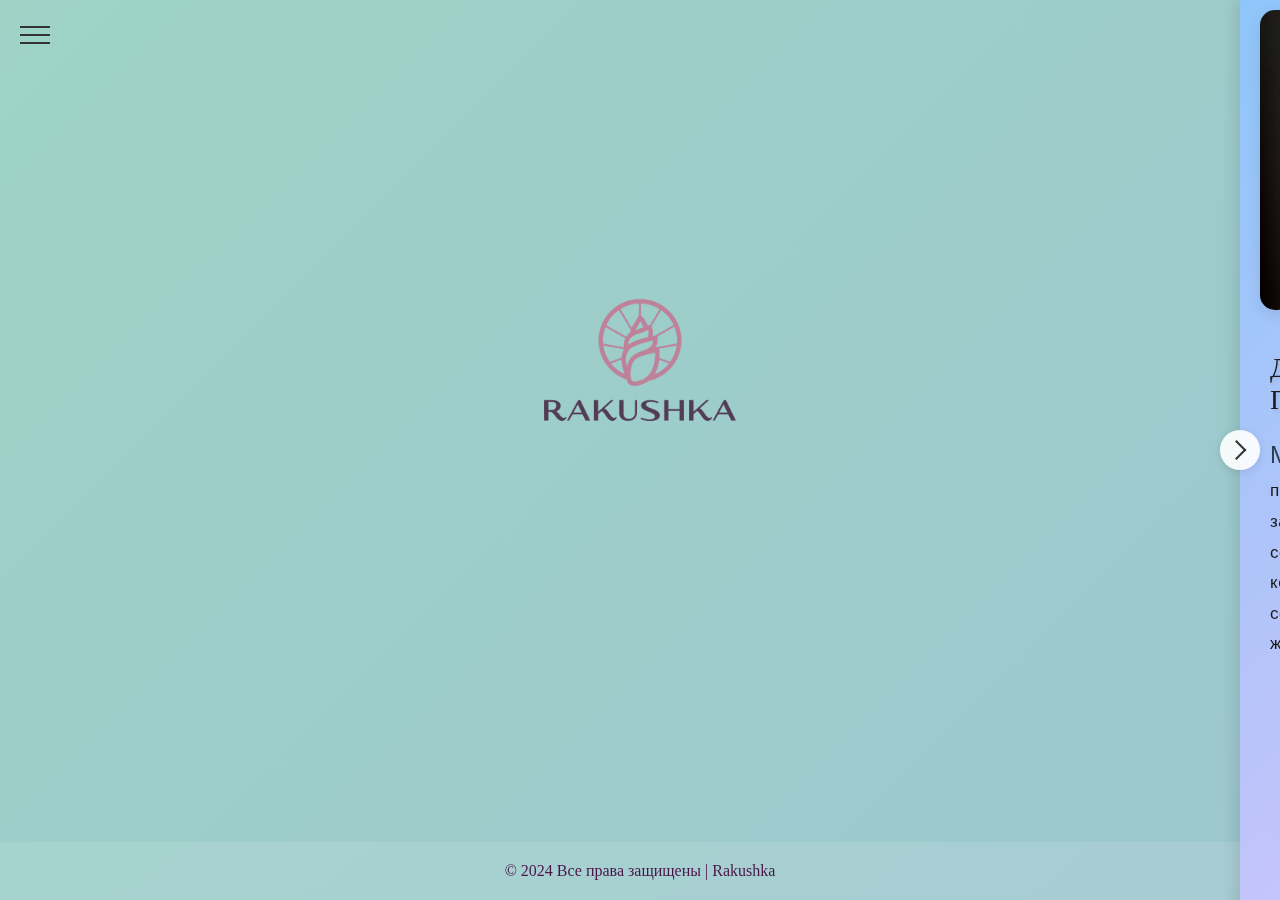
==== index.html @ 3e5a3f3f "Первый коммит для Rakushka" ====
<!DOCTYPE html>
<html lang="ru">
<head>
    <meta charset="UTF-8">
    <meta name="viewport" content="width=device-width, initial-scale=1.0">
    <title>Rakushka</title>
    <link rel="stylesheet" href="style.css">
</head>
<body>

    <header>
        <div class="menu-btn">
            <span></span>
            <span></span>
            <span></span>
        </div>
        <div class="side-menu">
            <ul>
                <li><a href="#">Главная</a></li>
                <li><a href="#">О нас</a></li>
                <li><a href="#">Галерея</a></li>
                <li><a href="#">Контакты</a></li>
            </ul>
        </div>
        <style>
            .menu-btn {
                position: fixed;
                top: 20px;
                left: 20px;
                width: 30px;
                height: 30px;
                cursor: pointer;
                z-index: 2000;
            }
            
            .menu-btn span {
                display: block;
                width: 100%;
                height: 2px;
                background: #333;
                margin: 6px 0;
                transition: 0.3s;
            }

            .side-menu {
                position: fixed;
                top: 0;
                left: -250px;
                width: 250px;
                height: 100vh;
                background: rgba(255, 255, 255, 0.9);
                transition: 0.3s;
                z-index: 1500;
            }

            .side-menu.active {
                left: 0;
            }

            .side-menu ul {
                padding: 70px 0 0 0;
                list-style: none;
            }

            .side-menu ul li {
                padding: 15px 30px;
            }

            .side-menu ul li a {
                color: #333;
                text-decoration: none;
                font-size: 18px;
            }

            .menu-btn.active span:nth-child(1) {
                transform: rotate(45deg) translate(8px, 8px);
            }

            .menu-btn.active span:nth-child(2) {
                opacity: 0;
            }

            .menu-btn.active span:nth-child(3) {
                transform: rotate(-45deg) translate(7px, -7px);
            }
        </style>
        <script>
            document.querySelector('.menu-btn').addEventListener('click', function() {
                this.classList.toggle('active');
                document.querySelector('.side-menu').classList.toggle('active');
            });
        </script>
        <img src="photos/logo.png" alt="" class="logo">
    </header>
    <main>
        <div class="info-btn">
            <span class="arrow"></span>
        </div>
        <div class="info-panel">
            <div class="info-content">
                <img src="photos/photo2.JPG" alt="" class="info-image">
                <div class="info-text">
                    <h2>Давайте познакомимся</h2>
                    <p>Меня зовут Марина, я практикующий психолог, таролог и ленорманщик. Я занимаюсь консультациями и проведением семинаров по таро и ленорману. Мои консультации помогают людям лучше понять себя и свое окружение, найти новые пути в жизни и достичь гармонии в отношениях.</p>
                </div>
            </div>
        </div>
        <script>
            document.querySelector('.info-btn').addEventListener('click', function() {
                this.classList.toggle('active');
                document.querySelector('.info-panel').classList.toggle('active');
            });
        </script>
    </main>
    <footer>
        <p>© 2024 Все права защищены | Rakushka</p>
    </footer>

</body>
</html>
---- style.css ----
body {
    background: linear-gradient(
        -45deg,
        #d588e8,
        #ec8fb3,
        #9cc3d1,
        #9ed3c6
    );
    background-size: 400% 400%;
    animation: gradientFlow 15s ease infinite;
    min-height: 100vh;
    margin: 0;
    padding: 0;
}

@keyframes gradientFlow {
    0% {
        background-position: 0% 50%;
    }
    50% {
        background-position: 100% 50%;
    }
    100% {
        background-position: 0% 50%;
    }
}

/* Добавим эффект парящих частиц */
.background-animation {
    position: fixed;
    top: 0;
    left: 0;
    width: 100%;
    height: 100%;
    pointer-events: none;
    z-index: -1;
    opacity: 0.4;
    animation: particleMove 20s linear infinite;
    background-image: 
        radial-gradient(circle at 25% 25%, white 1%, transparent 1%),
        radial-gradient(circle at 75% 75%, white 1%, transparent 1%),
        radial-gradient(circle at 50% 50%, white 1%, transparent 1%);
    background-size: 100px 100px;
}

@keyframes particleMove {
    0% {
        transform: translateY(0) rotate(0deg);
    }
    100% {
        transform: translateY(-100px) rotate(360deg);
    }
}

h1 {
    font-family: 'Playfair Display', serif;
    font-size: 3.5rem;
    font-weight: 700;
    color: #4a154b;
    text-align: center;
    margin-top: 5vh;
    margin-right: 10vw;
    text-shadow: 2px 2px 4px rgba(0, 0, 0, 0.2);
    position: relative;
    animation: fadeIn 1.5s ease-out;
}

@keyframes fadeIn {
    from {
        opacity: 0;
        transform: translateY(-20px);
    }
    to {
        opacity: 1;
        transform: translateY(0);
    }
}

  
footer p {
    margin: 0;
    color: #4a154b;
    font-family: 'Playfair Display', serif;
    font-size: 1rem;
}

footer {
    position: fixed;
    bottom: 0;
    left: 50%;
    transform: translateX(-50%);
    width: 100%;
    padding: 20px 0;
    text-align: center;
    background: rgba(255, 255, 255, 0.1);
    backdrop-filter: blur(5px);
    z-index: 100;
}

.info-btn {
    position: fixed;
    right: 20px;
    top: 50%;
    transform: translateY(-50%);
    width: 40px;
    height: 40px;
    background: rgba(255, 255, 255, 0.9);
    border-radius: 50%;
    cursor: pointer;
    z-index: 1000;
    box-shadow: 0 2px 10px rgba(0, 0, 0, 0.1);
    transition: 0.3s;
}

.info-btn .arrow {
    position: absolute;
    top: 50%;
    left: 50%;
    width: 12px;
    height: 12px;
    border-right: 2px solid #333;
    border-bottom: 2px solid #333;
    transform: translate(-75%, -50%) rotate(-45deg);
    transition: 0.3s;
}

.info-btn.active .arrow {
    transform: translate(-25%, -50%) rotate(135deg);
}

.info-panel {
    position: fixed;
    right: -400px;
    top: 0;
    width: 400px;
    height: 100vh;
    background: linear-gradient(135deg, rgba(142, 197, 252, 0.95), rgba(224, 195, 252, 0.95));
    backdrop-filter: blur(8px);
    transition: 0.5s;
    z-index: 900;
    box-shadow: -5px 0 15px rgba(0, 0, 0, 0.1);
    padding: 20px;
    overflow-y: auto;
}

.info-panel.active {
    right: 0;
}

.info-content {
    padding-top: 20px;
    margin-top: -30px;
}

.info-image {
    width: 100%;
    height: 300px;
    object-fit: cover;
    object-position: center 20%;
    border-radius: 15px;
    margin-bottom: 10px;
    box-shadow: 0 4px 15px rgba(0, 0, 0, 0.1);
}

.info-text {
    padding: 10px;
    margin-top: -5px;
}

.info-text h2 {
    margin-bottom: 15px;
    color: #1a1a1a;
    font-size: 28px;
    font-weight: 500;
    letter-spacing: 1.2px;
    text-transform: uppercase;
    background: linear-gradient(45deg, #1a1a1a, #333);
    -webkit-background-clip: text;
    background-clip: text;
    -webkit-text-fill-color: transparent;
    text-shadow: 2px 2px 4px rgba(0, 0, 0, 0.1);
}

.info-text p {
    color: #1a1a1a;
    line-height: 1.8;
    font-size: 17px;
    font-weight: 400;
    letter-spacing: 0.5px;
    text-align: justify;
    font-family: 'Montserrat', sans-serif;
    opacity: 1;
}

.info-text p::first-letter {
    font-size: 24px;
    font-weight: 500;
    color: #2c3e50;
}

.logo {
    width: 15vw;
    height: auto;
    position: absolute;
    top: 40%;
    left: 50%;
    transform: translate(-50%, -50%);
    max-width: 200px;
    min-width: 80px;
    transition: all 0.3s ease;
    animation: gentle-scale 4s ease-in-out infinite;
}

@keyframes gentle-scale {
    0% {
        transform: translate(-50%, -50%) scale(1);
    }
    50% {
        transform: translate(-50%, -50%) scale(1.03);
    }
    100% {
        transform: translate(-50%, -50%) scale(1);
    }
}

.logo:hover {
    animation-play-state: paused;
    transform: translate(-50%, -50%) scale(1.05);
}

/* Общие медиа-запросы для мобильных устройств */
@media screen and (max-width: 768px) {
    .logo {
        width: 30vw; /* увеличиваем относительный размер для мобильных */
        top: 30%; /* поднимаем выше на мобильных */
        min-width: 120px;
    }

    .info-btn {
        width: 35px; /* уменьшаем размер кнопки */
        height: 35px;
        right: 15px;
    }

    .info-panel {
        width: 100%; /* панель на всю ширину */
        right: -100%;
    }

    .info-content {
        padding-top: 15px;
    }

    .info-image {
        height: 250px; /* уменьшаем высоту фото */
    }

    .info-text h2 {
        font-size: 24px;
    }

    .info-text p {
        font-size: 16px;
        line-height: 1.6;
    }

    .minimal-list {
        margin-left: 3%;
        margin-top: 15vh;
        font-size: 24px;
    }
}

/* Дополнительные настройки для очень маленьких экранов */
@media screen and (max-width: 480px) {
    .logo {
        width: 40vw;
        min-width: 100px;
    }

    .info-image {
        height: 200px;
    }

    .info-text h2 {
        font-size: 22px;
    }

    .info-text p {
        font-size: 15px;
    }

    .minimal-list {
        font-size: 20px;
        line-height: 2;
    }
}

/* Настройка ориентации для ландшафтного режима на мобильных */
@media screen and (max-height: 480px) and (orientation: landscape) {
    .logo {
        top: 50%;
        width: 20vw;
    }

    .info-panel {
        padding-top: 10px;
    }

    .info-image {
        height: 180px;
    }
}
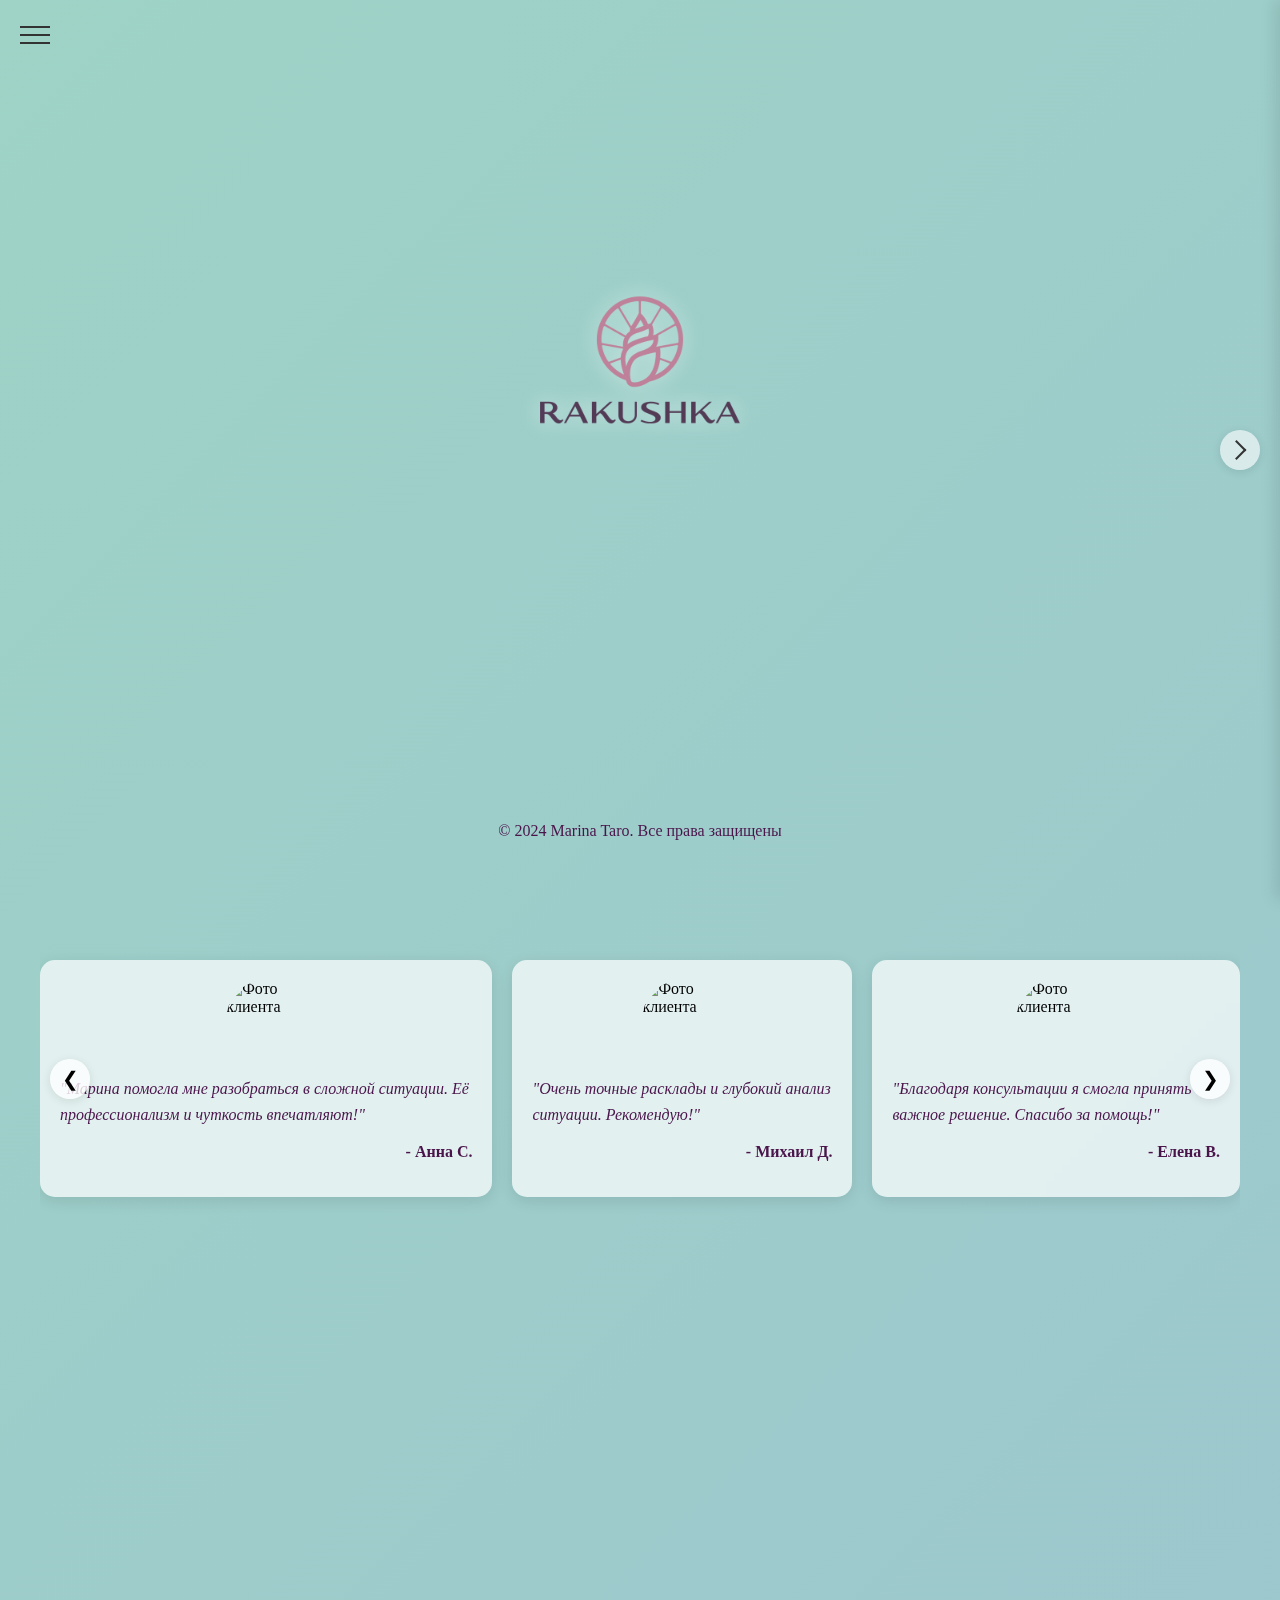
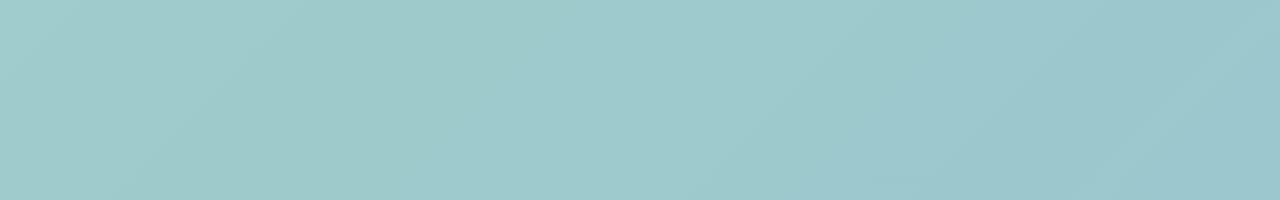
==== commit 1bf4073a: "исправила ошибки" ====
--- a/index.html
+++ b/index.html
@@ -16,10 +16,10 @@
         </div>
         <div class="side-menu">
             <ul>
-                <li><a href="#">Главная</a></li>
-                <li><a href="#">О нас</a></li>
-                <li><a href="#">Галерея</a></li>
-                <li><a href="#">Контакты</a></li>
+                <li><a href="#">Расклады</a></li>
+                <li><a href="#">Магические практики</a></li>
+                <li><a href="#">Курсы</a></li>
+                <li><a href="#">Магазин</a></li>
             </ul>
         </div>
         <style>
@@ -112,9 +112,65 @@
             });
         </script>
     </main>
+
+    <div class="reviews-section">
+        <div class="reviews-container">
+            <div class="reviews-track">
+                <div class="review-card">
+                    <img src="photos/avatar1.jpg" alt="Фото клиента" class="review-avatar">
+                    <p class="review-text">"Марина помогла мне разобраться в сложной ситуации. Её профессионализм и чуткость впечатляют!"</p>
+                    <p class="review-author">- Анна С.</p>
+                </div>
+                <div class="review-card">
+                    <img src="photos/avatar2.jpg" alt="Фото клиента" class="review-avatar">
+                    <p class="review-text">"Очень точные расклады и глубокий анализ ситуации. Рекомендую!"</p>
+                    <p class="review-author">- Михаил Д.</p>
+                </div>
+                <div class="review-card">
+                    <img src="photos/avatar3.jpg" alt="Фото клиента" class="review-avatar">
+                    <p class="review-text">"Благодаря консультации я смогла принять важное решение. Спасибо за помощь!"</p>
+                    <p class="review-author">- Елена В.</p>
+                </div>
+            </div>
+            <button class="review-nav prev">❮</button>
+            <button class="review-nav next">❯</button>
+        </div>
+    </div>
+
     <footer>
-        <p>© 2024 Все права защищены | Rakushka</p>
+        <p>© 2024 Marina Taro. Все права защищены</p>
     </footer>
+
+    <script>
+        const track = document.querySelector('.reviews-track');
+        const cards = document.querySelectorAll('.review-card');
+        const prevButton = document.querySelector('.review-nav.prev');
+        const nextButton = document.querySelector('.review-nav.next');
+        
+        let currentIndex = 0;
+        
+        function updateSlider() {
+            const cardWidth = cards[0].offsetWidth + 20; // 20px это gap
+            track.style.transform = `translateX(-${currentIndex * cardWidth}px)`;
+        }
+        
+        prevButton.addEventListener('click', () => {
+            if (currentIndex > 0) {
+                currentIndex--;
+                updateSlider();
+            }
+        });
+        
+        nextButton.addEventListener('click', () => {
+            if (currentIndex < cards.length - 1) {
+                currentIndex++;
+                updateSlider();
+            }
+        });
+        
+        // Обновляем слайдер при изменении размера окна
+        window.addEventListener('resize', updateSlider);
+    </script>
 
 </body>
 </html>--- a/style.css
+++ b/style.css
@@ -76,14 +76,6 @@
     }
 }
 
-  
-footer p {
-    margin: 0;
-    color: #4a154b;
-    font-family: 'Playfair Display', serif;
-    font-size: 1rem;
-}
-
 footer {
     position: fixed;
     bottom: 0;
@@ -92,9 +84,15 @@
     width: 100%;
     padding: 20px 0;
     text-align: center;
-    background: rgba(255, 255, 255, 0.1);
-    backdrop-filter: blur(5px);
     z-index: 100;
+}
+
+footer p {
+    margin: 0;
+    margin-bottom: 40px;
+    color: #4a154b;
+    font-family: 'Playfair Display', serif;
+    font-size: 1rem;
 }
 
 .info-btn {
@@ -104,7 +102,7 @@
     transform: translateY(-50%);
     width: 40px;
     height: 40px;
-    background: rgba(255, 255, 255, 0.9);
+    background: rgba(255, 255, 255, 0.6);
     border-radius: 50%;
     cursor: pointer;
     z-index: 1000;
@@ -134,13 +132,14 @@
     top: 0;
     width: 400px;
     height: 100vh;
-    background: linear-gradient(135deg, rgba(142, 197, 252, 0.95), rgba(224, 195, 252, 0.95));
+    background: linear-gradient(135deg, rgba(142, 197, 252, 0.98), rgba(224, 195, 252, 0.98));
     backdrop-filter: blur(8px);
     transition: 0.5s;
     z-index: 900;
     box-shadow: -5px 0 15px rgba(0, 0, 0, 0.1);
     padding: 20px;
     overflow-y: auto;
+    box-sizing: border-box;
 }
 
 .info-panel.active {
@@ -199,7 +198,7 @@
 }
 
 .logo {
-    width: 15vw;
+    width: 20vw;
     height: auto;
     position: absolute;
     top: 40%;
@@ -209,6 +208,7 @@
     min-width: 80px;
     transition: all 0.3s ease;
     animation: gentle-scale 4s ease-in-out infinite;
+    filter: drop-shadow(0 0 10px rgba(255, 255, 255, 0.6));
 }
 
 @keyframes gentle-scale {
@@ -237,18 +237,20 @@
     }
 
     .info-btn {
-        width: 35px; /* уменьшаем размер кнопки */
-        height: 35px;
-        right: 15px;
+        width: 32px;
+        height: 32px;
+        right: 10px;
+        background: rgba(255, 255, 255, 0.4);
     }
 
     .info-panel {
-        width: 100%; /* панель на всю ширину */
-        right: -100%;
-    }
-
-    .info-content {
-        padding-top: 15px;
+        width: 85%;
+        right: -85%;
+        padding: 20px 25px;
+    }
+
+    .info-text {
+        padding: 10px 5px;
     }
 
     .info-image {
@@ -268,6 +270,15 @@
         margin-left: 3%;
         margin-top: 15vh;
         font-size: 24px;
+    }
+
+    footer {
+        margin-top: 30vh;
+    }
+
+    .reviews-section {
+        margin-top: 80vh;
+        padding: 20px 10px;
     }
 }
 
@@ -294,6 +305,11 @@
         font-size: 20px;
         line-height: 2;
     }
+
+    .info-panel {
+        width: 90%;
+        right: -90%;
+    }
 }
 
 /* Настройка ориентации для ландшафтного режима на мобильных */
@@ -311,3 +327,97 @@
         height: 180px;
     }
 }
+
+.reviews-section {
+    padding: 40px 20px;
+    margin-top: 100vh;
+}
+
+
+.reviews-container {
+    position: relative;
+    max-width: 1200px;
+    margin: 0 auto;
+    overflow: hidden;
+}
+
+.reviews-track {
+    display: flex;
+    gap: 20px;
+    transition: transform 0.5s ease;
+    padding: 20px 0;
+}
+
+.review-card {
+    min-width: 300px;
+    background: rgba(255, 255, 255, 0.7);
+    backdrop-filter: blur(5px);
+    padding: 20px;
+    border-radius: 15px;
+    box-shadow: 0 4px 15px rgba(0, 0, 0, 0.1);
+}
+
+.review-avatar {
+    width: 80px;
+    height: 80px;
+    border-radius: 50%;
+    margin: 0 auto 15px;
+    display: block;
+    object-fit: cover;
+}
+
+.review-text {
+    font-style: italic;
+    margin-bottom: 15px;
+    line-height: 1.6;
+    color: #4a154b;
+}
+
+.review-author {
+    text-align: right;
+    font-weight: bold;
+    color: #4a154b;
+}
+
+.review-nav {
+    position: absolute;
+    top: 50%;
+    transform: translateY(-50%);
+    background: rgba(255, 255, 255, 0.8);
+    border: none;
+    width: 40px;
+    height: 40px;
+    border-radius: 50%;
+    cursor: pointer;
+    font-size: 20px;
+    display: flex;
+    align-items: center;
+    justify-content: center;
+    box-shadow: 0 2px 10px rgba(0, 0, 0, 0.1);
+}
+
+.review-nav.prev {
+    left: 10px;
+}
+
+.review-nav.next {
+    right: 10px;
+}
+
+@media screen and (max-width: 768px) {
+    .review-card {
+        min-width: 260px;
+    }
+    
+    .reviews-section {
+        margin-top: 80vh;
+        padding: 20px 10px;
+    }
+}
+
+/* или если логотип находится внутри .header */
+.header img {
+    max-width: 200px;
+    height: auto;
+    filter: drop-shadow(0 0 10px rgba(255, 255, 255, 0.6));
+}
